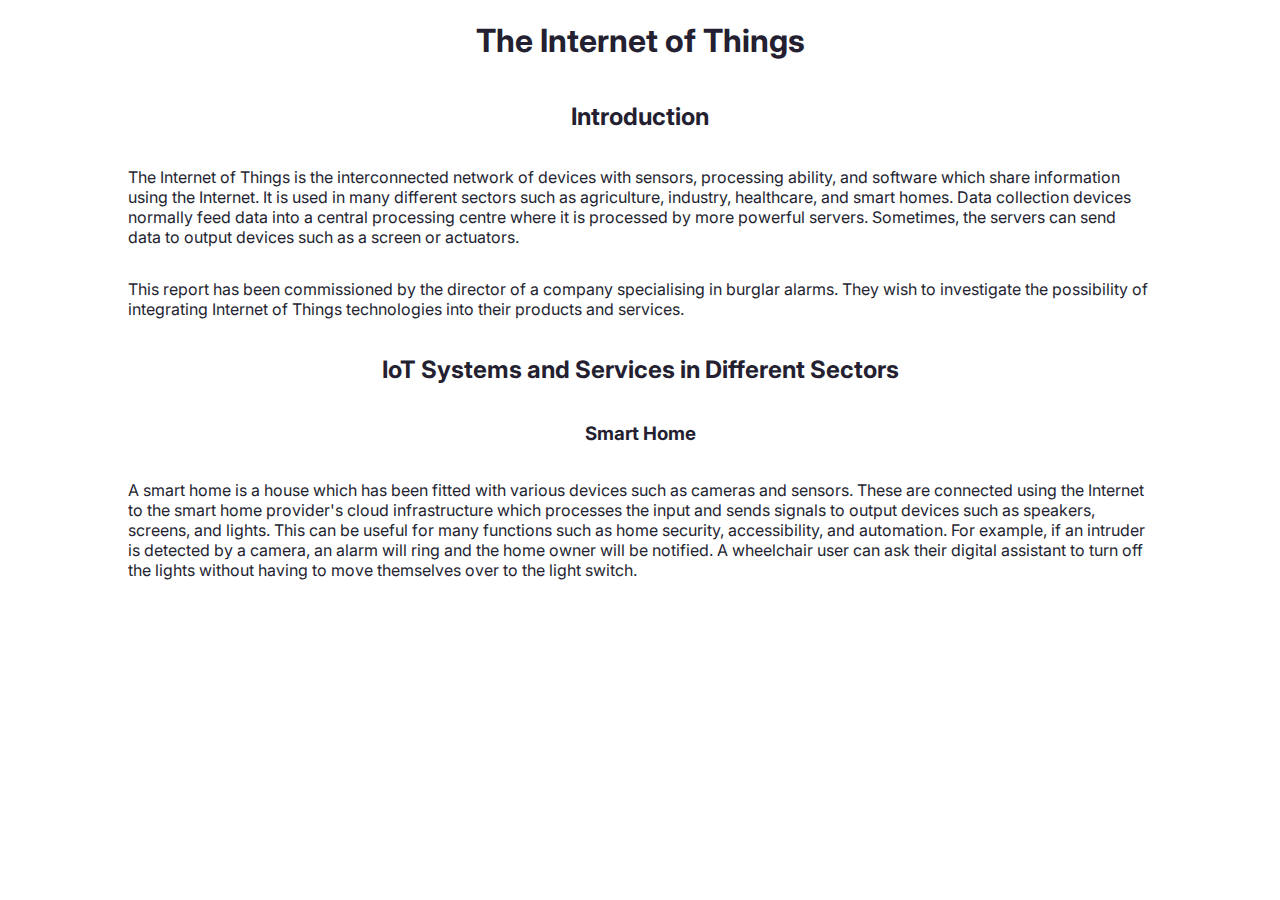
==== iot/index.html @ 7e952077 "Add start to IoT" ====
<!DOCTYPE html>
<html lang="en">
<head>
  <meta charset="UTF-8">
  <meta name="viewport" content="width=device-width, initial-scale=1.0">
  <title>Internet of Things</title>

  <link rel="stylesheet" href="../css/main.css">
</head>
<body>
  <h1>The Internet of Things</h1>

  <h2>Introduction</h2>

  <p>
    The Internet of Things is the interconnected network of devices with sensors, processing ability, and software which share information using the Internet.
    It is used in many different sectors such as agriculture, industry, healthcare, and smart homes.
    Data collection devices normally feed data into a central processing centre where it is processed by more powerful servers.
    Sometimes, the servers can send data to output devices such as a screen or actuators.
  </p>

  <p>
    This report has been commissioned by the director of a company specialising in burglar alarms.
    They wish to investigate the possibility of integrating Internet of Things technologies into their products and services.
  </p>

  <h2>IoT Systems and Services in Different Sectors</h2>
  <h3>Smart Home</h3>

  <p>
    A smart home is a house which has been fitted with various devices such as cameras and sensors.
    These are connected using the Internet to the smart home provider's cloud infrastructure which processes the input and sends signals to output devices such as speakers, screens, and lights.
    This can be useful for many functions such as home security, accessibility, and automation.
    For example, if an intruder is detected by a camera, an alarm will ring and the home owner will be notified.
    A wheelchair user can ask their digital assistant to turn off the lights without having to move themselves over to the light switch.
  </p>
</body>
</html>
---- css/main.css ----
@font-face {
  font-family: "Inter";
  src: url("Inter.ttf");
}

* {
  color: #241f31;
  font-family: "Inter", sans-serif;

  transition: 0.25s ease;
}

body {
  align-items: center;
  display: flex;
  flex-direction: column;

  background-color: #ffffff;

  margin: 0;
  margin-left: 10vw;
  margin-right: 10vw;
}

p {
  text-align: left;
}

button {
  background-color: #deddda;
  border: none;
  border-radius: 24px;

  cursor: pointer;

  padding: 2.5rem;
}

button:hover {
  background-color: #c0bfbc;
}

@media (prefers-color-scheme: dark) {
  * {
    color: #ffffff;
  }

  body {
    background-color: #241f31;
  }

  button {
    background-color: #3d3846;
  }

  button:hover {
    background-color: #5e5c64;
  }
}
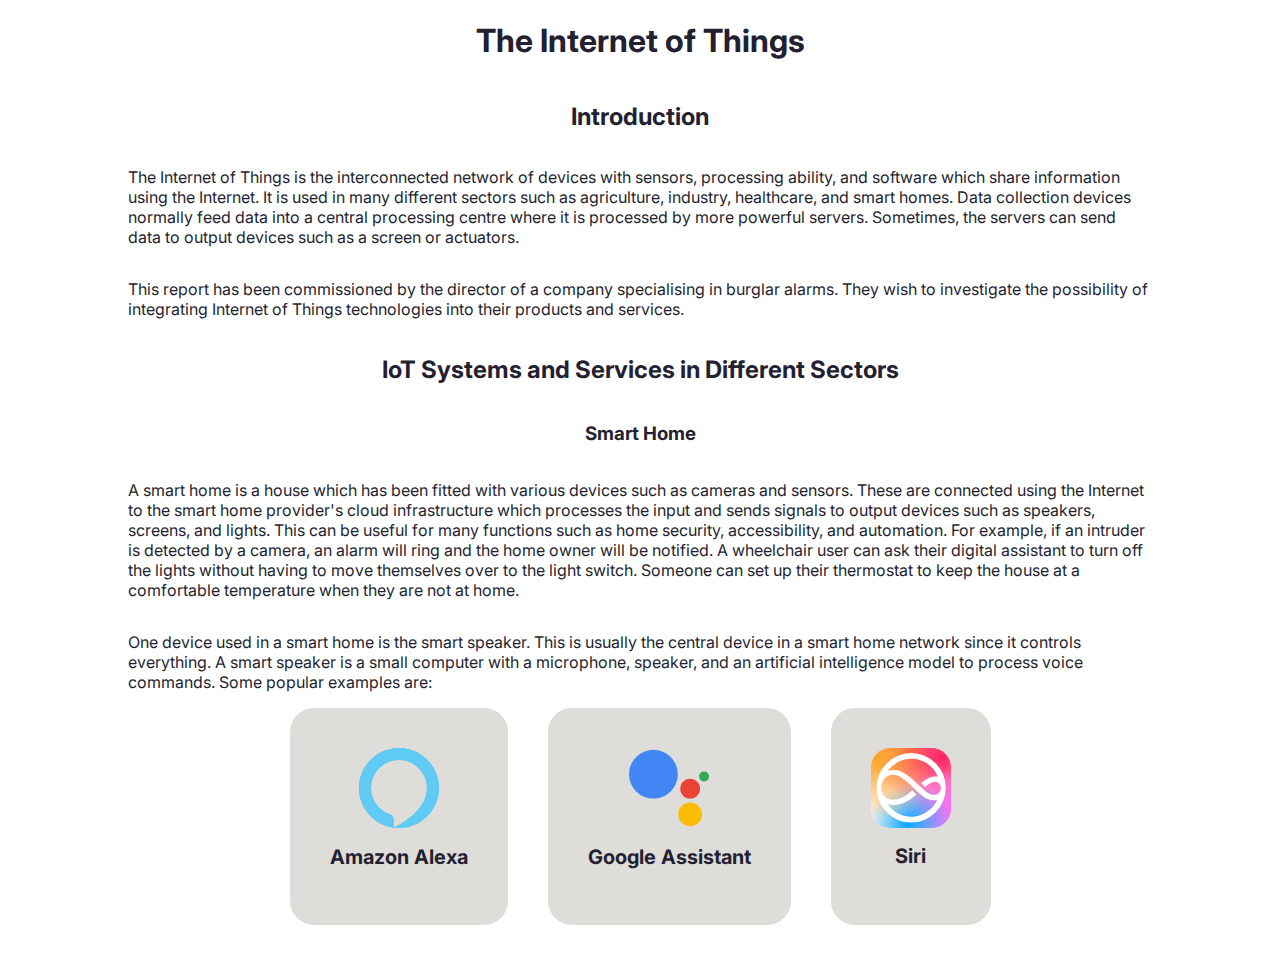
==== commit ba7a5b32: "Add a paragraph" ====
--- a/iot/index.html
+++ b/iot/index.html
@@ -33,6 +33,38 @@
     This can be useful for many functions such as home security, accessibility, and automation.
     For example, if an intruder is detected by a camera, an alarm will ring and the home owner will be notified.
     A wheelchair user can ask their digital assistant to turn off the lights without having to move themselves over to the light switch.
+    Someone can set up their thermostat to keep the house at a comfortable temperature when they are not at home.
+  </p>
+
+  <p>
+    One device used in a smart home is the smart speaker.
+    This is usually the central device in a smart home network since it controls everything.
+    A smart speaker is a small computer with a microphone, speaker, and an artificial intelligence model to process voice commands.
+    Some popular examples are:
+  </p>
+
+  <div class="row">
+    <button onclick="window.open('https://www.amazon.com/b?node=21576558011', '_blank')">
+      <img src="images/alexa.svg" alt="The Amazon Alexa logo">
+
+      <h2>Amazon Alexa</h2>
+    </button>
+
+    <button onclick="window.open('https://assistant.google.com/', '_blank')">
+      <img src="images/google-assistant.svg" alt="The Google Assistant logo">
+
+      <h2>Google Assistant</h2>
+    </button>
+
+    <button onclick="window.open('https://www.apple.com/siri/', '_blank')">
+      <img src="images/siri.svg" alt="The Siri logo">
+
+      <h2>Siri</h2>
+    </button>
+  </div>
+
+  <p>
+
   </p>
 </body>
 </html>--- a/css/main.css
+++ b/css/main.css
@@ -22,11 +22,20 @@
   margin-right: 10vw;
 }
 
+h1, h2, h3, h4, h5, h6 {
+  text-align: center;
+}
+
 p {
   text-align: left;
 }
 
 button {
+  align-items: center;
+  display: flex;
+  flex-direction: column;
+  justify-content: center;
+
   background-color: #deddda;
   border: none;
   border-radius: 24px;
@@ -38,6 +47,19 @@
 
 button:hover {
   background-color: #c0bfbc;
+}
+
+button img {
+  width: 5rem;
+}
+
+.row {
+  align-items: center;
+  display: flex;
+  flex-direction: row;
+  flex-wrap: wrap;
+  gap: 2.5rem;
+  justify-content: center;
 }
 
 @media (prefers-color-scheme: dark) {
@@ -56,4 +78,10 @@
   button:hover {
     background-color: #5e5c64;
   }
+}
+
+@media screen and (max-width: 800px) {
+  .row * {
+    width: 100%;
+  }
 }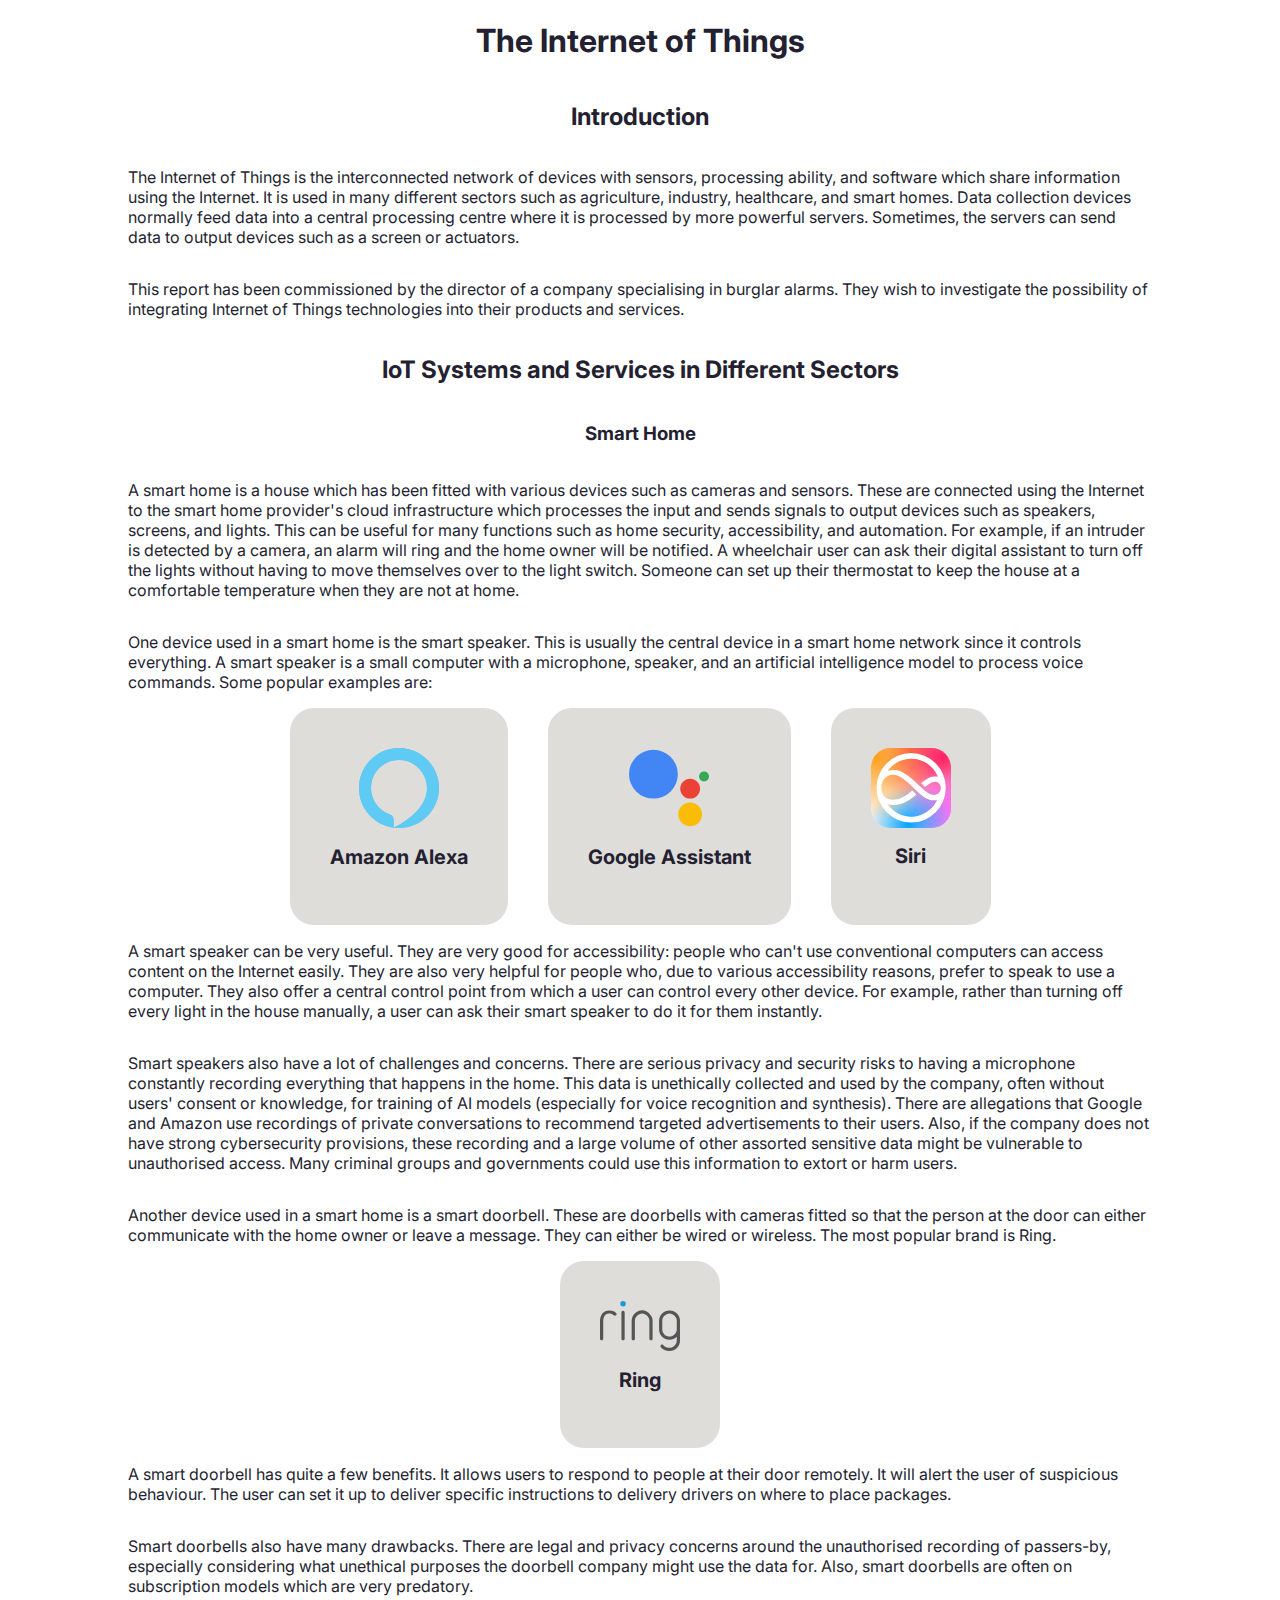
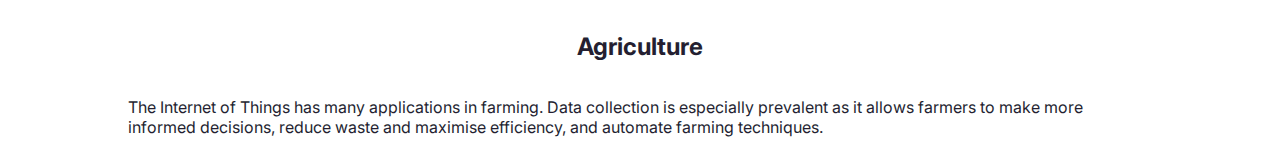
==== commit 3d2dd98c: "Add some more paragraphs" ====
--- a/iot/index.html
+++ b/iot/index.html
@@ -6,6 +6,14 @@
   <title>Internet of Things</title>
 
   <link rel="stylesheet" href="../css/main.css">
+
+  <style>
+    @media (prefers-color-scheme: dark) {
+      #ring {
+        filter: invert() hue-rotate(180deg);
+      }
+    }
+  </style>
 </head>
 <body>
   <h1>The Internet of Things</h1>
@@ -64,7 +72,56 @@
   </div>
 
   <p>
+    A smart speaker can be very useful.
+    They are very good for accessibility: people who can't use conventional computers can access content on the Internet easily.
+    They are also very helpful for people who, due to various accessibility reasons, prefer to speak to use a computer.
+    They also offer a central control point from which a user can control every other device.
+    For example, rather than turning off every light in the house manually, a user can ask their smart speaker to do it for them instantly.
+  </p>
 
+  <p>
+    Smart speakers also have a lot of challenges and concerns.
+    There are serious privacy and security risks to having a microphone constantly recording everything that happens in the home.
+    This data is unethically collected and used by the company, often without users' consent or knowledge, for training of AI models (especially for voice recognition and synthesis).
+    There are allegations that Google and Amazon use recordings of private conversations to recommend targeted advertisements to their users.
+    Also, if the company does not have strong cybersecurity provisions, these recording and a large volume of other assorted sensitive data might be vulnerable to unauthorised access.
+    Many criminal groups and governments could use this information to extort or harm users.
+  </p>
+
+  <p>
+    Another device used in a smart home is a smart doorbell.
+    These are doorbells with cameras fitted so that the person at the door can either communicate with the home owner or leave a message.
+    They can either be wired or wireless.
+    The most popular brand is Ring.
+  </p>
+
+  <div class="row">
+    <button onclick="window.open('https://en-uk.ring.com/', '_blank')">
+      <img src="images/ring.svg" alt="The Ring logo" id="ring">
+
+      <h2>Ring</h2>
+    </button>
+  </div>
+
+  <p>
+    A smart doorbell has quite a few benefits.
+    It allows users to respond to people at their door remotely.
+    It will alert the user of suspicious behaviour.
+    The user can set it up to deliver specific instructions to delivery drivers on where to place packages.
+  </p>
+
+  <p>
+    Smart doorbells also have many drawbacks.
+    There are legal and privacy concerns around the unauthorised recording of passers-by, especially considering what unethical purposes the doorbell company might use the data for.
+    Also, smart doorbells are often on subscription models which are very predatory.
+  </p>
+
+  <h2>Agriculture</h2>
+
+  <p>
+    The Internet of Things has many applications in farming.
+    Data collection is especially prevalent as it allows farmers to make more informed decisions, reduce waste and maximise efficiency, and automate farming techniques.
+    
   </p>
 </body>
 </html>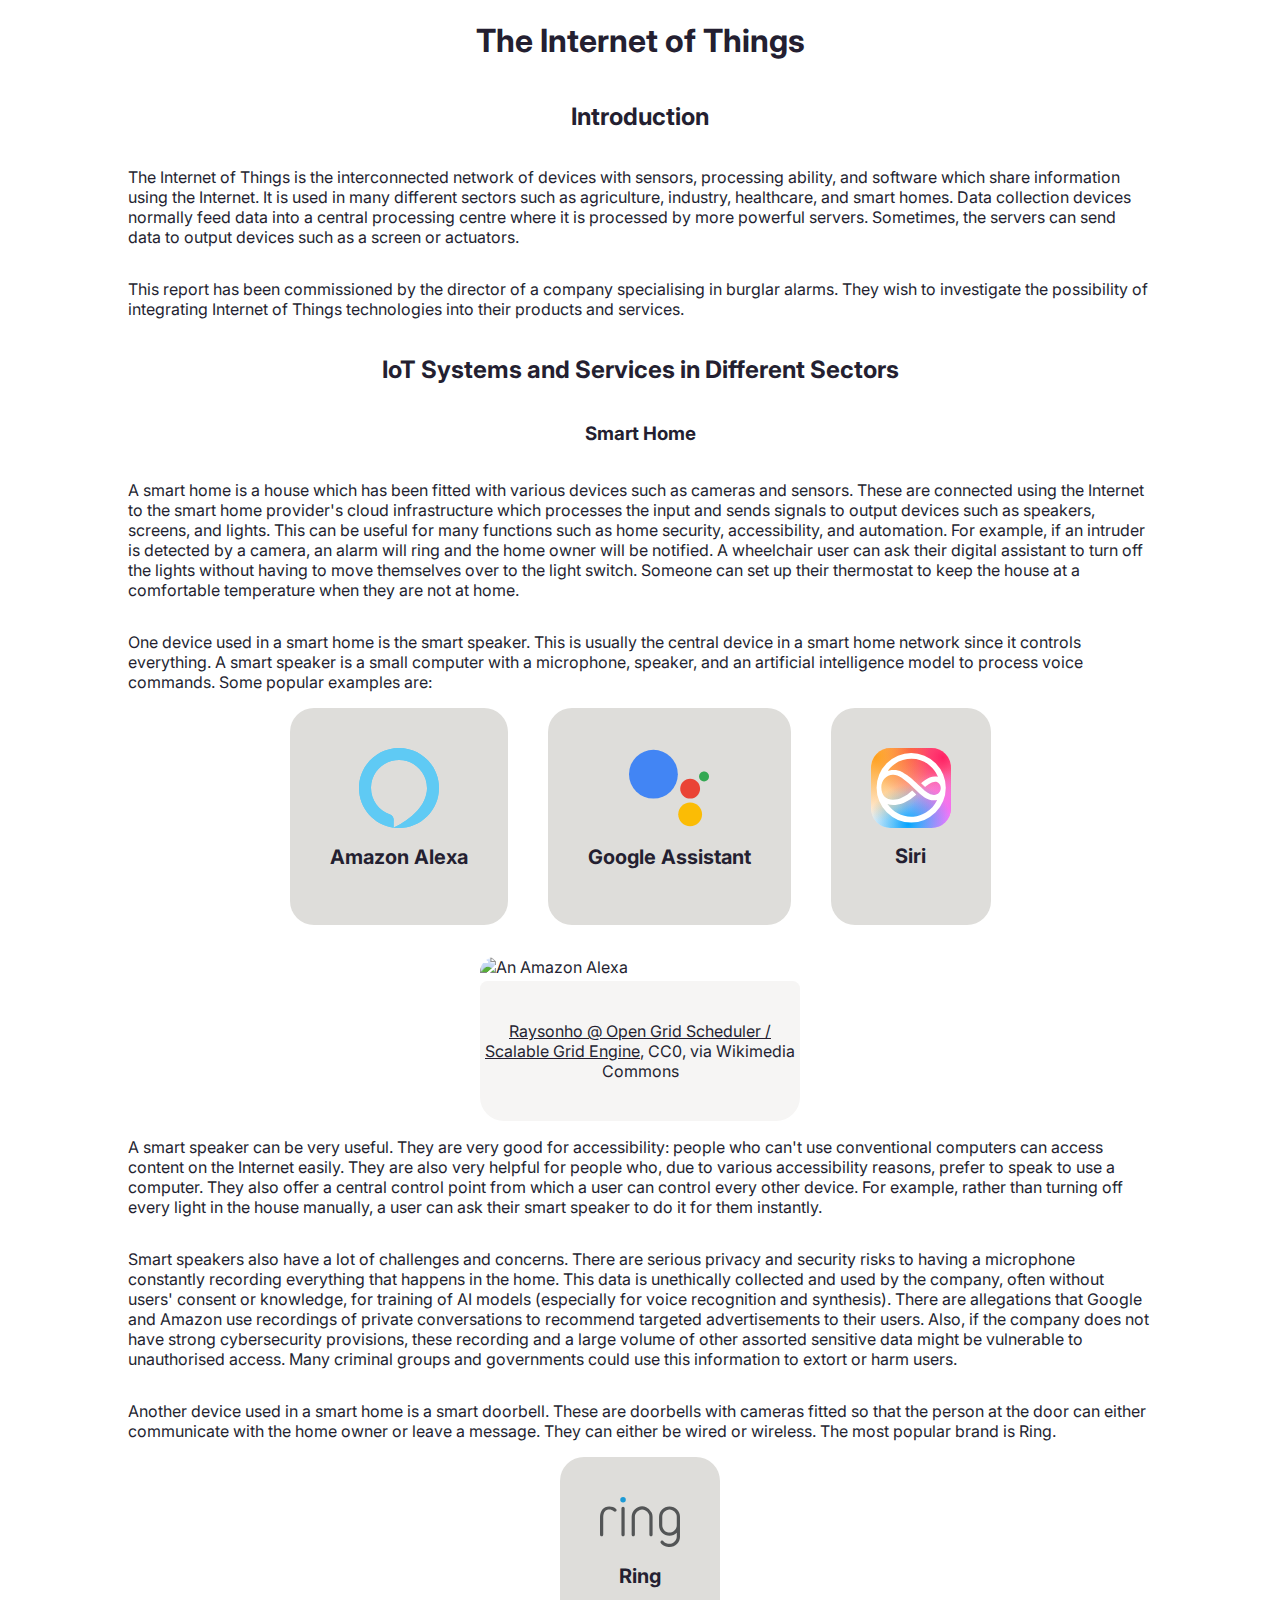
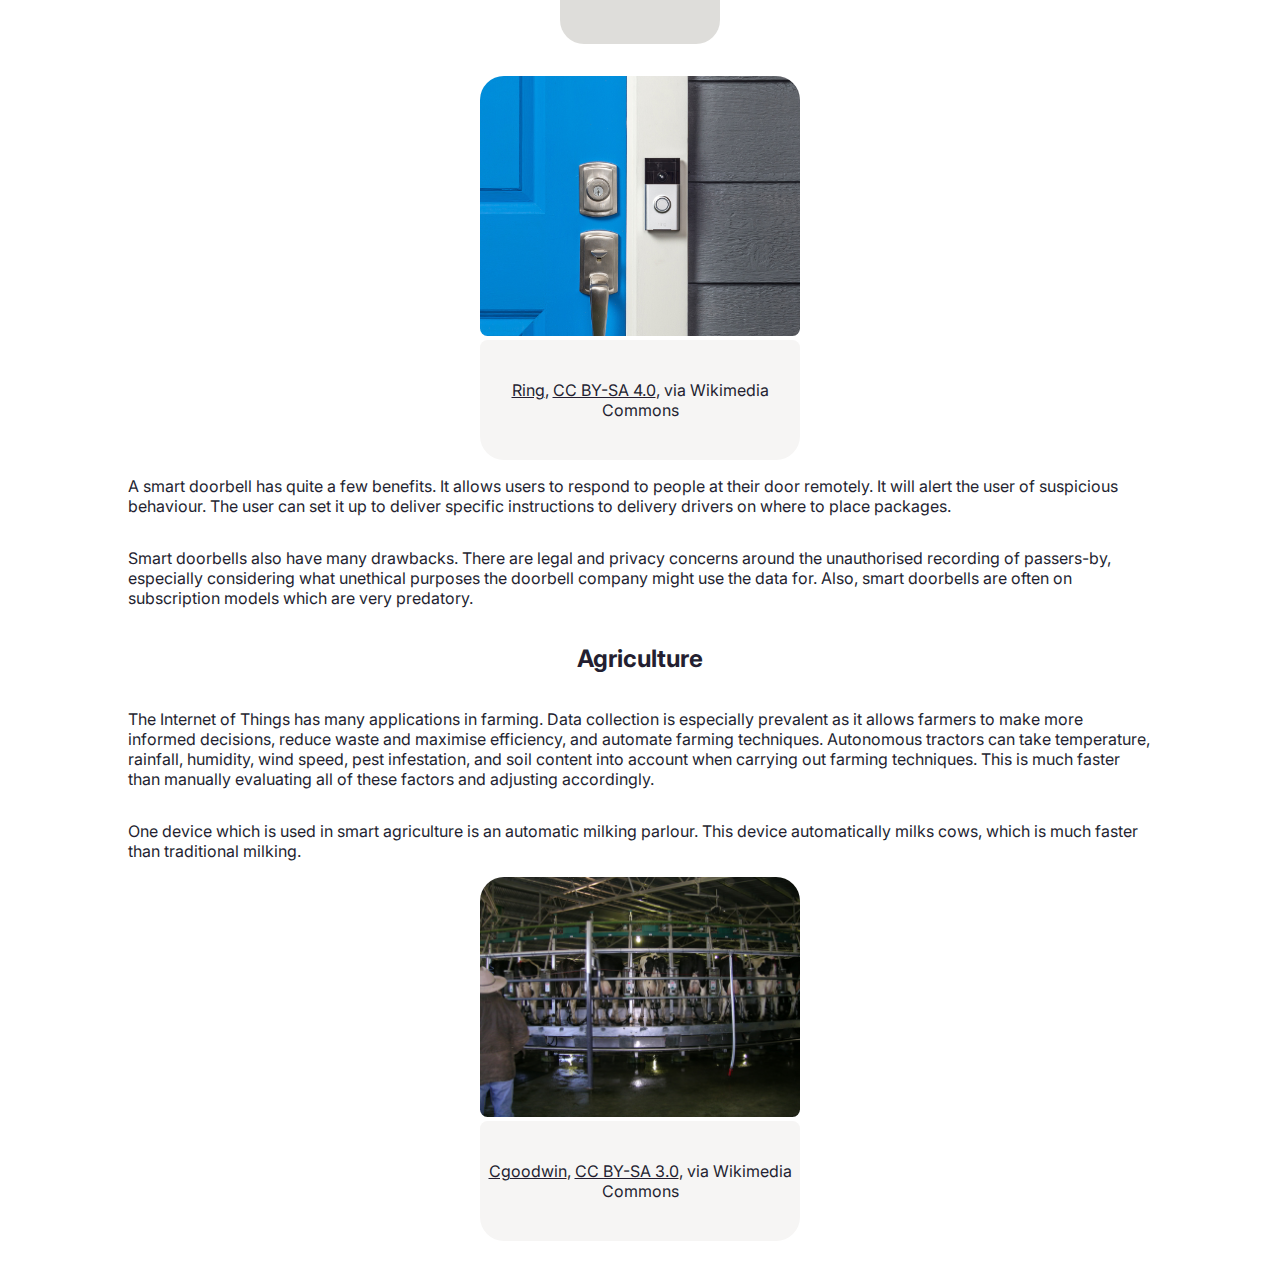
==== commit a03a325e: "More work yipee" ====
--- a/iot/index.html
+++ b/iot/index.html
@@ -71,6 +71,16 @@
     </button>
   </div>
 
+  <p></p>
+
+  <div class="img-column">
+    <img src="images/alexa.jpg" alt="An Amazon Alexa">
+
+    <span>
+      <a href="https://commons.wikimedia.org/wiki/File:AmazonAlexaBooth.jpg">Raysonho @ Open Grid Scheduler / Scalable Grid Engine</a>, CC0, via Wikimedia Commons
+    </span>
+  </div>
+
   <p>
     A smart speaker can be very useful.
     They are very good for accessibility: people who can't use conventional computers can access content on the Internet easily.
@@ -103,6 +113,16 @@
     </button>
   </div>
 
+  <p></p>
+
+  <div class="img-column">
+    <img src="images/ring.jpg" alt="A Ring doorbell">
+
+    <span>
+      <a href="https://commons.wikimedia.org/wiki/File:Ring_video_doorbell.jpg">Ring</a>, <a href="https://creativecommons.org/licenses/by-sa/4.0">CC BY-SA 4.0</a>, via Wikimedia Commons
+    </span>
+  </div>
+
   <p>
     A smart doorbell has quite a few benefits.
     It allows users to respond to people at their door remotely.
@@ -121,6 +141,24 @@
   <p>
     The Internet of Things has many applications in farming.
     Data collection is especially prevalent as it allows farmers to make more informed decisions, reduce waste and maximise efficiency, and automate farming techniques.
+    Autonomous tractors can take temperature, rainfall, humidity, wind speed, pest infestation, and soil content into account when carrying out farming techniques.
+    This is much faster than manually evaluating all of these factors and adjusting accordingly.
+  </p>
+
+  <p>
+    One device which is used in smart agriculture is an automatic milking parlour.
+    This device automatically milks cows, which is much faster than traditional milking.
+  </p>
+
+  <div class="img-column">
+    <img src="images/automatic milker.jpg" alt="A rotary milker">
+
+    <span>
+      <a href="https://commons.wikimedia.org/wiki/File:Dairy_NSW.JPG">Cgoodwin</a>, <a href="https://creativecommons.org/licenses/by-sa/3.0">CC BY-SA 3.0</a>, via Wikimedia Commons
+    </span>
+  </div>
+
+  <p>
     
   </p>
 </body>
--- a/css/main.css
+++ b/css/main.css
@@ -20,6 +20,41 @@
   margin: 0;
   margin-left: 10vw;
   margin-right: 10vw;
+}
+
+.img-column {
+  align-items: center;
+  display: flex;
+  flex-direction: column;
+  gap: 0.25rem;
+  justify-content: center;
+
+  width: 25vw;
+}
+
+.img-column img {
+  border-top-left-radius: 24px;
+  border-top-right-radius: 24px;
+  border-bottom-left-radius: 7.5px;
+  border-bottom-right-radius: 7.5px;
+
+  width: 100%;
+}
+
+.img-column span {
+  background-color: #f6f5f4;
+
+  border-top-left-radius:7.5px;
+  border-top-right-radius: 7.5px;
+  border-bottom-left-radius: 24px;
+  border-bottom-right-radius: 24px;
+
+  padding-top: 2.5rem;
+  padding-bottom: 2.5rem;
+
+  text-align: center;
+
+  width: 100%;
 }
 
 h1, h2, h3, h4, h5, h6 {
@@ -78,10 +113,18 @@
   button:hover {
     background-color: #5e5c64;
   }
+
+  .img-column span {
+    background-color: #3d3846;
+  }
 }
 
 @media screen and (max-width: 800px) {
   .row * {
     width: 100%;
   }
+
+  .img-column {
+    width: 100%;
+  }
 }